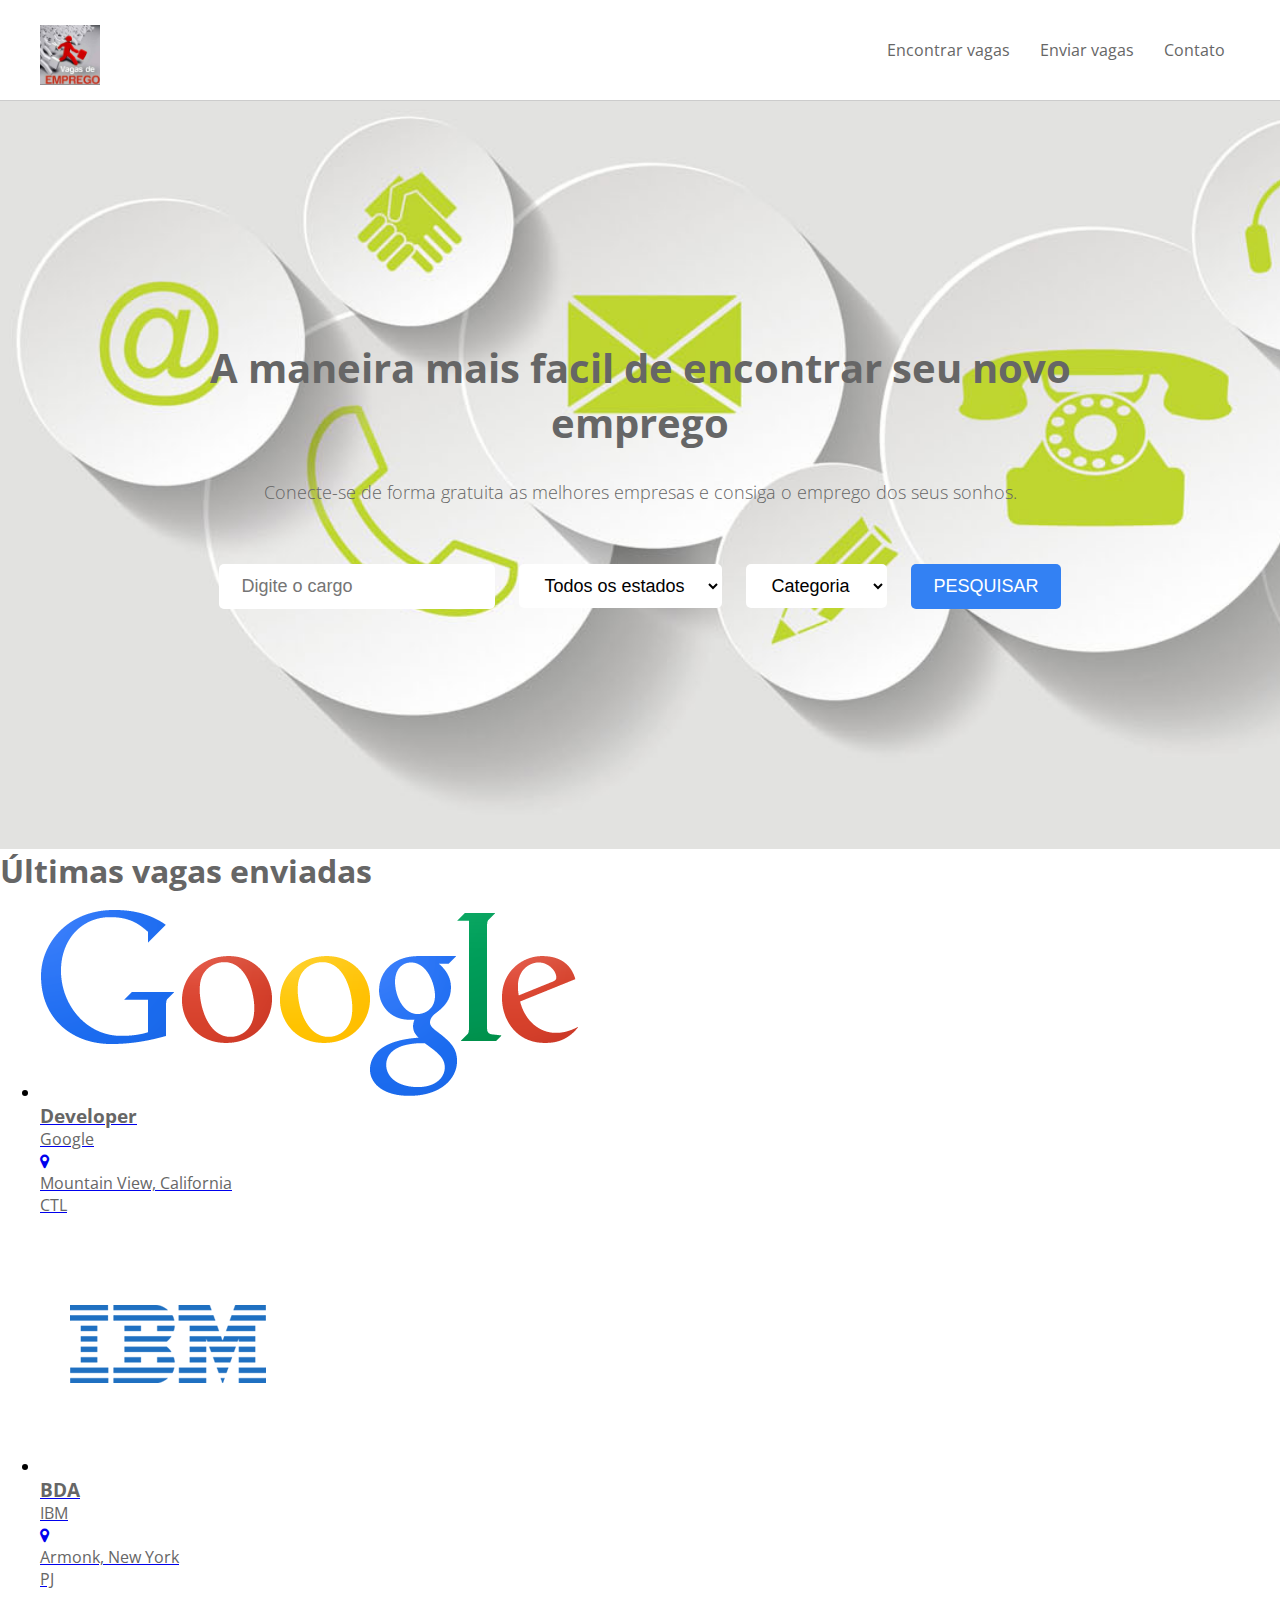
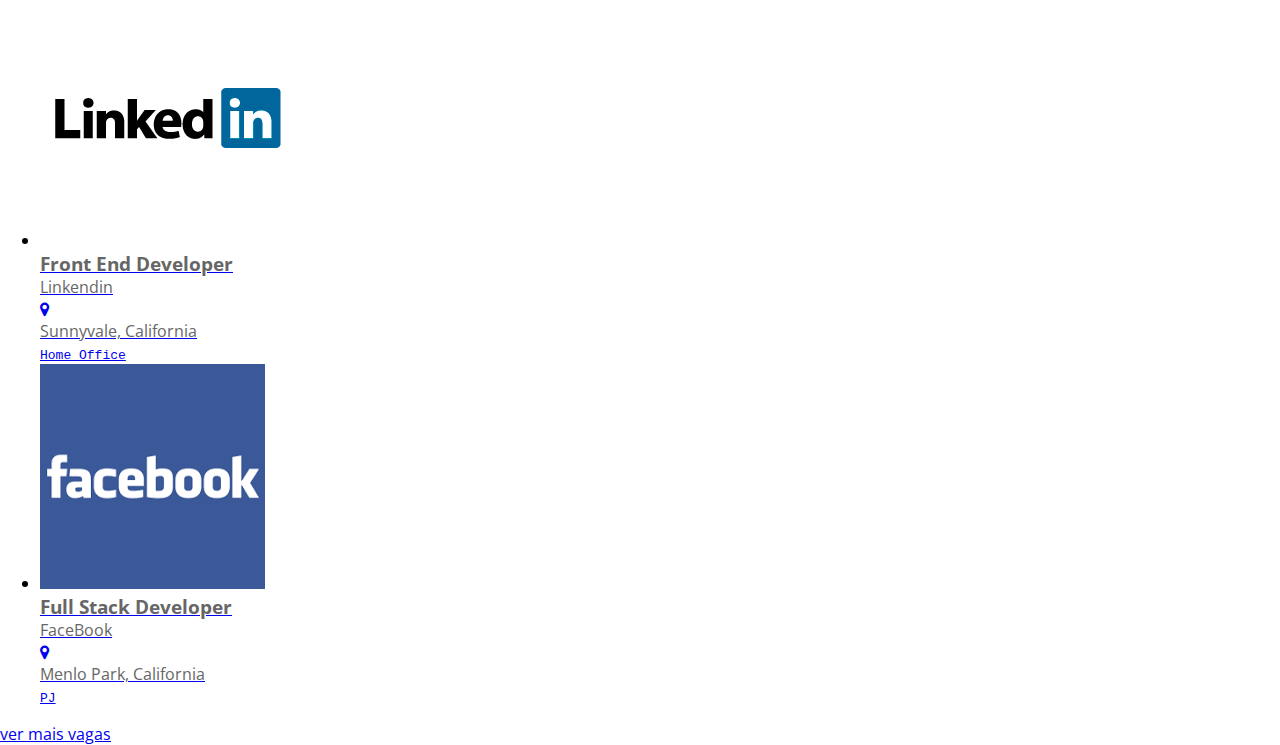
==== 01-HTML5 e CSS3/index.html @ eef47b1c "first commit" ====
<!DOCTYPE html>
<html lang="bt-br">
<link>
    <meta charset="UTF-8">
    <meta http-equiv="X-UA-Compatible" content="IE=edge">
    <meta name="viewport" content="width=device-width, initial-scale=1.0">
    <link rel="stylesheet" type="text/css" href="css/styles.css"/>
    <link href="http://fonts.googleapis.com/css?family=Open+Sans:300,400,600,700,800&display=swao" rel="stylesheet"/>
    <link rel="stylesheet" href="css/font-awesome-4.7.0/css/font-awesome.min.css">
    <title>Document</title>
</head>
<body>
    <div class="container">
        <header>
            <nav>
                <div class="nav-container">
                    
                        <img id="logo" src="img/logo.jpg" alt="logo vaga de emprego">
                    <ul>
                        <li><a href="">Encontrar vagas</a></li>
                        <li><a href="">Enviar vagas</a></li>
                        <li><a href="">Contato</a></li>
                    </ul>
                </div>
            </nav>
            <div id="main-banner">
                <div id="search-form">
                    <h1>A maneira mais facil de encontrar seu novo emprego</h1>
                    <p>Conecte-se de forma gratuita as melhores empresas e consiga o emprego dos seus sonhos.</p>
                    <form action="">
                        <input type="text" name="job" placeholder="Digite o cargo">

                        <select name="região" id="região">
                            <option value="">Todos os estados</option>
                        </select>

                        <select name="categoria" id="categoria">
                            <option value="">Categoria</option>
                        </select>

                        <input type="submit" value="Pesquisar">
                    </form>
                </div>
            </div>
        </header>
        <main id="lastjobs-conteiner" class="wrapper">
            <h1>Últimas vagas enviadas</h1>

            <ul>
                <li>
                    <a href="http://">

                        <div class="company-box">
                            <img src="img/Google-new_19.png" alt="google.com">

                            <div class="company-info">
                                <h3>Developer</h3>
                                <p>Google</p>
                            </div>

                        </div>

                        <div class="locality">
                            <i class="fa fa-map-marker" aria-hidden="true"></i>
                            <p>Mountain View, California</p>
                        </div>
                        <div class="job-type">
                            <span class="ctl">CTL</span>
                        </div>
                    </a>
                </li>

                <li>
                    <a href="http://">

                        <div class="company-box">
                            <img src="img/ibm-2x.png" alt="ibm">

                            <div class="company-info">
                                <h3>BDA</h3>
                                <p>IBM</p>
                            </div>

                        </div>

                        <div class="locality">
                            <i class="fa fa-map-marker" aria-hidden="true"></i>
                            <p>Armonk, New York</p>
                        </div>
                        <div class="job-type">
                            <span class="pj">PJ</span>
                        </div>
                    </a>
                </li>

                <li>
                    <a href="http://">

                        <div class="company-box">
                            <img src="img/logo-linkedin-256.png" alt="linkendin">

                            <div class="company-info">
                                <h3>Front End Developer</h3>
                                <p>Linkendin</p>
                            </div>

                        </div>

                        <div class="locality">
                            <i class="fa fa-map-marker" aria-hidden="true"></i>
                            <p>Sunnyvale, California</p>
                        </div>
                        <div class="job-type">
                            <samp class="homeoffice">Home Office</samp>
                        </div>
                    </a>
                </li>
                

                <li>
                    <a href="http://">

                        <div class="company-box">
                            <img src="img/facebook.png" alt="facebook">

                            <div class="company-info">
                                <h3>Full Stack Developer</h3>
                                <p>FaceBook</p>
                            </div>

                        </div>

                        <div class="locality">
                            <i class="fa fa-map-marker" aria-hidden="true"></i>
                            <p>Menlo Park, California</p>
                        </div>
                        <div class="job-type">
                            <samp class="pj">PJ</samp>
                        </div>
                    </a>
                </li>

            </ul>
            <div class="btnjobs-container">
                <a href="http://" class="btn-jobs"> ver mais vagas</a>

            </div>

        </main>

    </div>
</body>
</html>
---- 01-HTML5 e CSS3/css/styles.css ----
html{
    font-family: 'Open Sans', sans-serif;
}

body{
    margin: 0;
}

h1, h2, h3, h4, h5, p, span{
    margin: 0;
    color: #666;
}

.container{
    max-width: 1920px;
    width: 100%;
}

header{
    position: relative;
    top: 0;
    height: auto;
    width: 100%;
}

nav{
    position: fixed;
    top: 0;
    height: 100px;
    width: 100%;
    z-index: 1;
    background-color: #fff;
    border-bottom: 1px solid #ccc;
}

#logo{
    width: 60px;
    margin-top: 25px;
}

nav:after{
    clear: both;
    content: "";
    display: block;
}

.nav-container{
    max-width: 1200px;
    position: relative;
    margin-right: auto;
    margin-left: auto;
}

.nav-container ul{
    float: right;
    height: 100px;
    line-height: 100px;
    margin: 0;
}

.nav-container li{
    list-style: none;
    float: left;
    margin: 0 15px;
}

.nav-container li a{
    text-decoration: none;
    color: #666;
    transition: .5s;
}

.nav-container li a:hover{
    color: #3381F3;
}

#main-banner{
    background: url(./../img/contatos-1.jpg) no-repeat;
    background-size: cover;
    background-position: 0 55%;
    position: relative;
    margin-top: 100px;
}

#search-form{
    position: relative;
    width: 80%;
    margin-left: auto;
    margin-right: auto;
    padding-top: 15em;
    padding-bottom: 15em;
    text-align: center;
}

#search-form h1{
    font-size: 40px;
}

#search-form p{
    margin-top: 30px;
    margin-bottom: 60px;
    font-size: 18px;
    font-weight: 300;
}

#search-form input, #search-form select{
    background-color: #fff;
    border-radius: 5px;
    border-color: transparent;
    padding: 10px 20px;
    font-size: 18px;
    margin: 0 10px;
}

#search-form input[type=submit]{
    background-color: #3381F3;
    text-transform: uppercase;
    color: #fff;
    cursor: pointer;
    transition: 0.5s;
}

#search-form input[type=submit]:hover{
    background-color: #2B79EB;

}
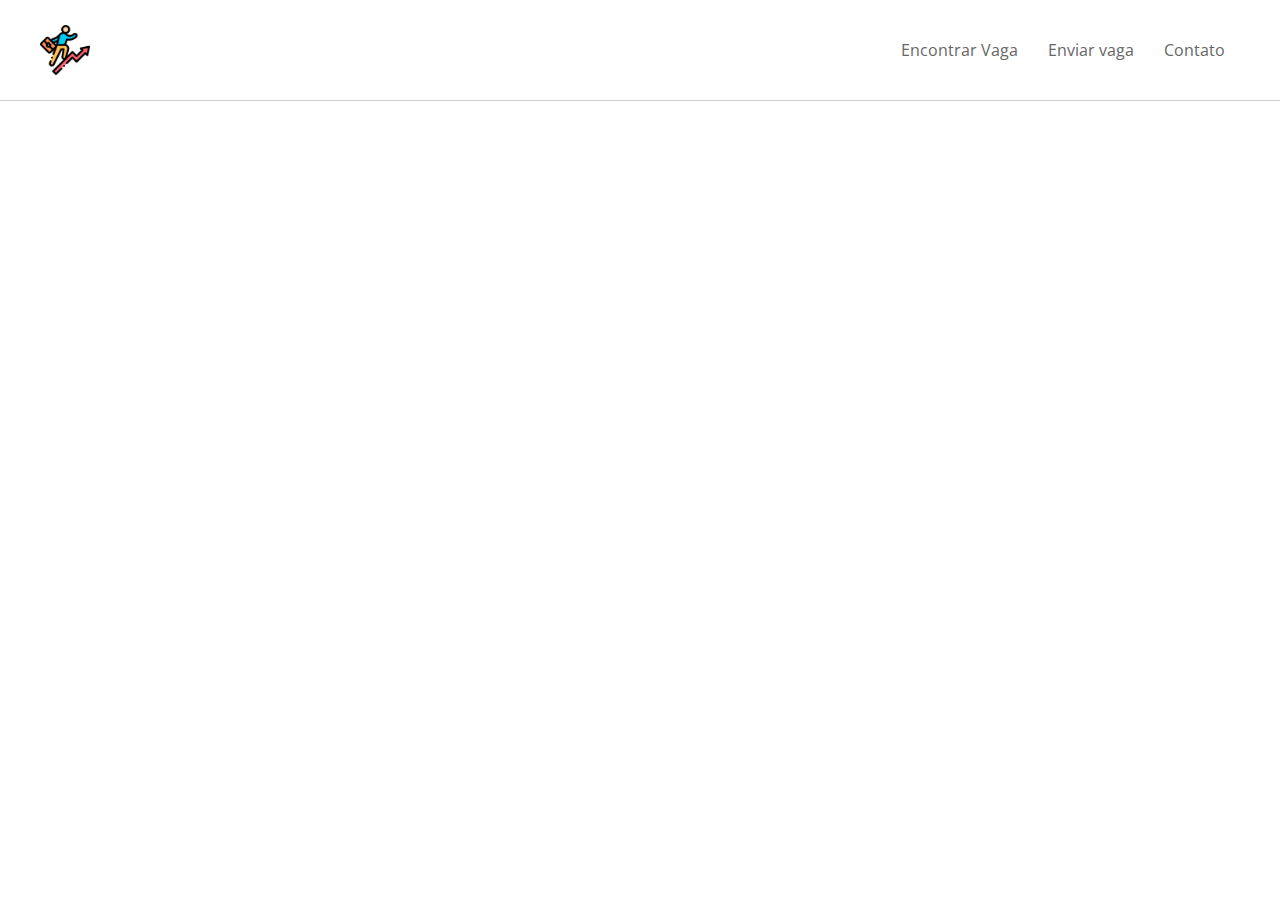
==== commit b5b69dd6: "03 - Criando a barra de navegação do site" ====
--- a/01-HTML5 e CSS3/index.html
+++ b/01-HTML5 e CSS3/index.html
@@ -1,152 +1,54 @@
 <!DOCTYPE html>
-<html lang="bt-br">
-<link>
-    <meta charset="UTF-8">
-    <meta http-equiv="X-UA-Compatible" content="IE=edge">
-    <meta name="viewport" content="width=device-width, initial-scale=1.0">
-    <link rel="stylesheet" type="text/css" href="css/styles.css"/>
-    <link href="http://fonts.googleapis.com/css?family=Open+Sans:300,400,600,700,800&display=swao" rel="stylesheet"/>
-    <link rel="stylesheet" href="css/font-awesome-4.7.0/css/font-awesome.min.css">
-    <title>Document</title>
-</head>
+<html lang="pt-br">
+    <head>
+        <meta charset="UTF-8">
+        <meta http-equiv="X-UA-Compatible" content="IE=edge">
+        <meta name="viewport" content="width=device-width, initial-scale=1.0">
+        <title>Job-Finder</title>
+        <link rel="stylesheet" href="css/styles.css">
+        <link rel="stylesheet" href="css/font-awesome-4.7.0/css/font-awesome.min.css">
+        <link href="https://fonts.googleapis.com/css?family=Open+Sans:300,400,600,700,800&display=swap" rel="stylesheet">
+        <link rel="stylesheet" href="https://use.fontawesome.com/releases/v5.8.2/css/all.css" integrity="sha384-oS3vJWv+0UjzBfQzYUhtDYW+Pj2yciDJxpsK1OYPAYjqT085Qq/1cq5FLXAZQ7Ay" crossorigin="anonymous">
+    
+    </head>
 <body>
     <div class="container">
         <header>
             <nav>
                 <div class="nav-container">
-                    
-                        <img id="logo" src="img/logo.jpg" alt="logo vaga de emprego">
+
+                    <img id="logo" src="img/logo.png" alt="logo">
+
                     <ul>
-                        <li><a href="">Encontrar vagas</a></li>
-                        <li><a href="">Enviar vagas</a></li>
+                        <li><a href="">Encontrar Vaga</a></li>
+                        <li><a href="">Enviar vaga</a></li>
                         <li><a href="">Contato</a></li>
                     </ul>
+
                 </div>
             </nav>
+
             <div id="main-banner">
                 <div id="search-form">
-                    <h1>A maneira mais facil de encontrar seu novo emprego</h1>
-                    <p>Conecte-se de forma gratuita as melhores empresas e consiga o emprego dos seus sonhos.</p>
-                    <form action="">
+                    <h1>A maneira mais fácil de encontrar emprego</h1>
+                    
+                    <p>Lorem ipsum dolor sit amet consectetur adipisicing elit. Nisi vitae possimus nostrum cum illo dolor</p>
+                    
+                    <form>
                         <input type="text" name="job" placeholder="Digite o cargo">
+						<select name="region">
+							<option value="">Todos os estados</option>
+						</select>
+						<select name="category">
+							<option value="">Categoria</option>
+						</select>
+						<input type="submit" value="Pesquisar">
+                    </form>
 
-                        <select name="região" id="região">
-                            <option value="">Todos os estados</option>
-                        </select>
-
-                        <select name="categoria" id="categoria">
-                            <option value="">Categoria</option>
-                        </select>
-
-                        <input type="submit" value="Pesquisar">
-                    </form>
                 </div>
             </div>
+
         </header>
-        <main id="lastjobs-conteiner" class="wrapper">
-            <h1>Últimas vagas enviadas</h1>
-
-            <ul>
-                <li>
-                    <a href="http://">
-
-                        <div class="company-box">
-                            <img src="img/Google-new_19.png" alt="google.com">
-
-                            <div class="company-info">
-                                <h3>Developer</h3>
-                                <p>Google</p>
-                            </div>
-
-                        </div>
-
-                        <div class="locality">
-                            <i class="fa fa-map-marker" aria-hidden="true"></i>
-                            <p>Mountain View, California</p>
-                        </div>
-                        <div class="job-type">
-                            <span class="ctl">CTL</span>
-                        </div>
-                    </a>
-                </li>
-
-                <li>
-                    <a href="http://">
-
-                        <div class="company-box">
-                            <img src="img/ibm-2x.png" alt="ibm">
-
-                            <div class="company-info">
-                                <h3>BDA</h3>
-                                <p>IBM</p>
-                            </div>
-
-                        </div>
-
-                        <div class="locality">
-                            <i class="fa fa-map-marker" aria-hidden="true"></i>
-                            <p>Armonk, New York</p>
-                        </div>
-                        <div class="job-type">
-                            <span class="pj">PJ</span>
-                        </div>
-                    </a>
-                </li>
-
-                <li>
-                    <a href="http://">
-
-                        <div class="company-box">
-                            <img src="img/logo-linkedin-256.png" alt="linkendin">
-
-                            <div class="company-info">
-                                <h3>Front End Developer</h3>
-                                <p>Linkendin</p>
-                            </div>
-
-                        </div>
-
-                        <div class="locality">
-                            <i class="fa fa-map-marker" aria-hidden="true"></i>
-                            <p>Sunnyvale, California</p>
-                        </div>
-                        <div class="job-type">
-                            <samp class="homeoffice">Home Office</samp>
-                        </div>
-                    </a>
-                </li>
-                
-
-                <li>
-                    <a href="http://">
-
-                        <div class="company-box">
-                            <img src="img/facebook.png" alt="facebook">
-
-                            <div class="company-info">
-                                <h3>Full Stack Developer</h3>
-                                <p>FaceBook</p>
-                            </div>
-
-                        </div>
-
-                        <div class="locality">
-                            <i class="fa fa-map-marker" aria-hidden="true"></i>
-                            <p>Menlo Park, California</p>
-                        </div>
-                        <div class="job-type">
-                            <samp class="pj">PJ</samp>
-                        </div>
-                    </a>
-                </li>
-
-            </ul>
-            <div class="btnjobs-container">
-                <a href="http://" class="btn-jobs"> ver mais vagas</a>
-
-            </div>
-
-        </main>
 
     </div>
 </body>
--- a/01-HTML5 e CSS3/css/styles.css
+++ b/01-HTML5 e CSS3/css/styles.css
@@ -23,19 +23,16 @@
     width: 100%;
 }
 
+/*Navbar*/
+
 nav{
     position: fixed;
     top: 0;
     height: 100px;
     width: 100%;
-    z-index: 1;
+    z-index: 2;
     background-color: #fff;
     border-bottom: 1px solid #ccc;
-}
-
-#logo{
-    width: 60px;
-    margin-top: 25px;
 }
 
 nav:after{
@@ -51,6 +48,13 @@
     margin-left: auto;
 }
 
+#logo{
+    width: 50px;
+    height: 50px;
+    margin-top: 25px;
+
+}
+
 .nav-container ul{
     float: right;
     height: 100px;
@@ -64,63 +68,12 @@
     margin: 0 15px;
 }
 
-.nav-container li a{
+.nav-container li a {
     text-decoration: none;
     color: #666;
     transition: .5s;
 }
 
-.nav-container li a:hover{
-    color: #3381F3;
-}
-
-#main-banner{
-    background: url(./../img/contatos-1.jpg) no-repeat;
-    background-size: cover;
-    background-position: 0 55%;
-    position: relative;
-    margin-top: 100px;
-}
-
-#search-form{
-    position: relative;
-    width: 80%;
-    margin-left: auto;
-    margin-right: auto;
-    padding-top: 15em;
-    padding-bottom: 15em;
-    text-align: center;
-}
-
-#search-form h1{
-    font-size: 40px;
-}
-
-#search-form p{
-    margin-top: 30px;
-    margin-bottom: 60px;
-    font-size: 18px;
-    font-weight: 300;
-}
-
-#search-form input, #search-form select{
-    background-color: #fff;
-    border-radius: 5px;
-    border-color: transparent;
-    padding: 10px 20px;
-    font-size: 18px;
-    margin: 0 10px;
-}
-
-#search-form input[type=submit]{
-    background-color: #3381F3;
-    text-transform: uppercase;
-    color: #fff;
-    cursor: pointer;
-    transition: 0.5s;
-}
-
-#search-form input[type=submit]:hover{
-    background-color: #2B79EB;
-
+.nav-container li a:hover {
+    color: #3381f3;
 }